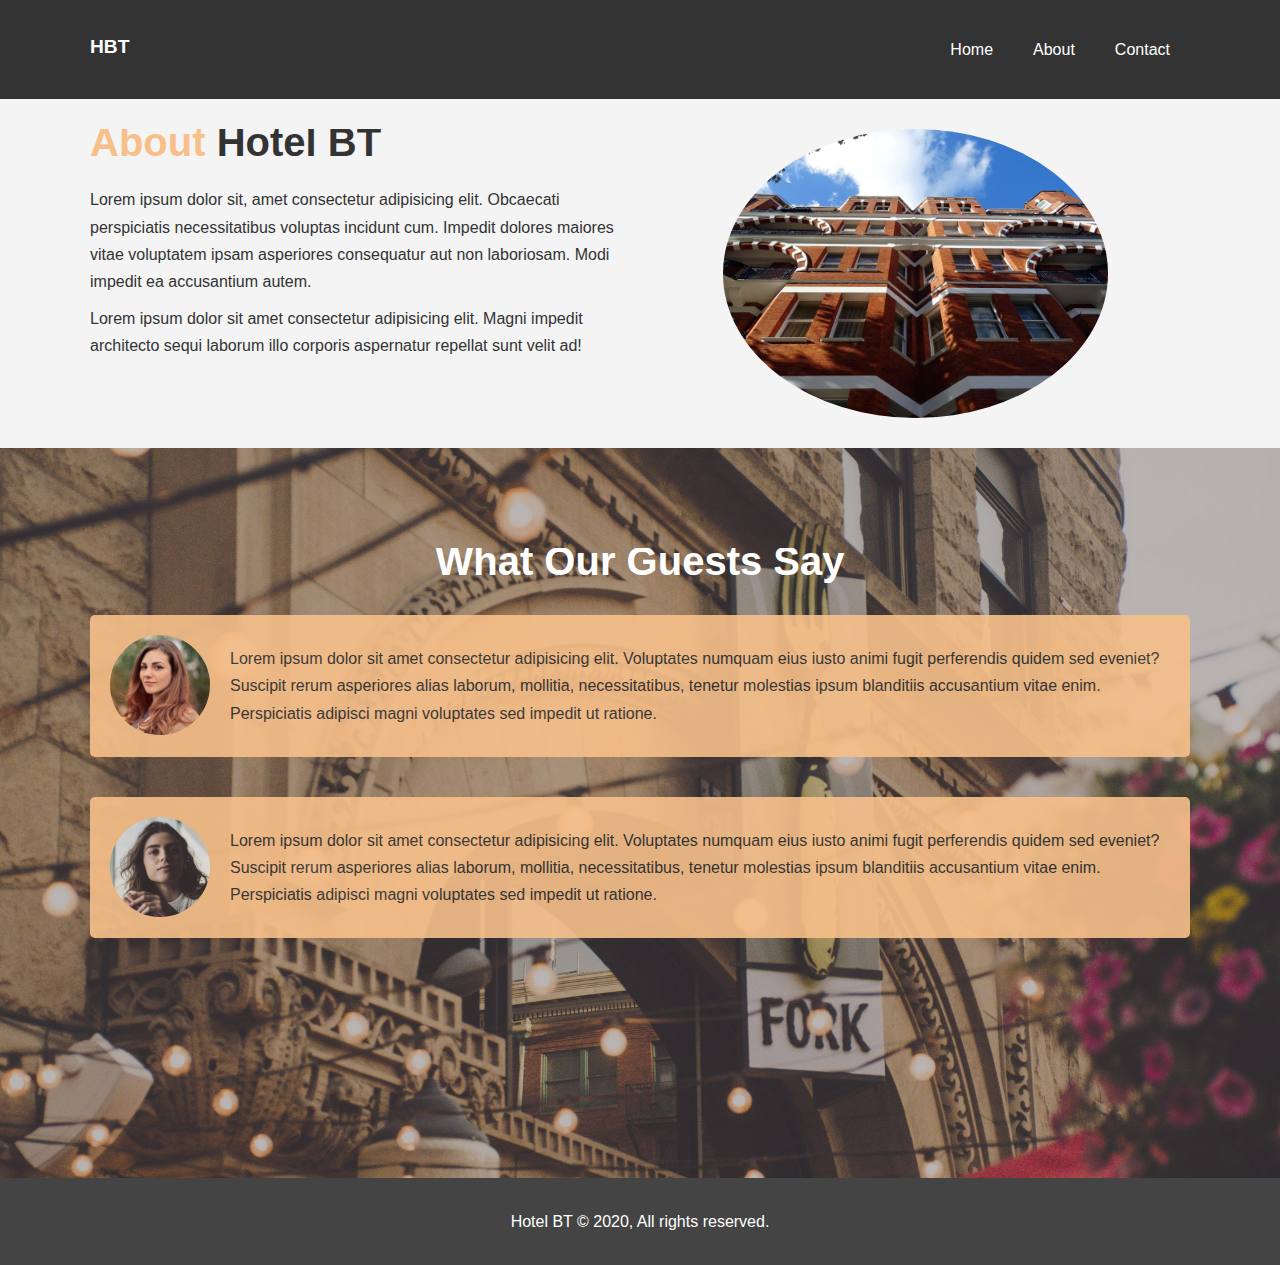
==== about.html @ e25eec44 "Finished the contact and about pages" ====
<!DOCTYPE html>
<html lang="en">

<head>
  <meta charset="UTF-8">
  <meta name="viewport" content="width=device-width, initial-scale=1.0">
  <title>Hotel BT | About</title>
  <link rel="stylesheet" href="css/style.css">
</head>

<body>
  <header>
    <nav id="navbar">
      <div class="container">
        <h1 class="logo"><a href="index.html">HBT</a></h1>
        <ul>
          <li><a href="index.html">Home</a></li>
          <li><a class="current" href="about.html">About</a></li>
          <li><a href="contact.html">Contact</a></li>
        </ul>
    </nav>
    </div>
  </header>
  <section id="about-info" class="bg-light py-3">
    <div class="container">
      <div class="info-left">
        <h1 class="l-heading"><span class="text-primary">About</span> Hotel BT</h1>
        <p>
          Lorem ipsum dolor sit, amet consectetur adipisicing elit. Obcaecati perspiciatis necessitatibus voluptas
          incidunt cum. Impedit dolores maiores vitae voluptatem ipsam asperiores consequatur aut non laboriosam. Modi
          impedit ea accusantium autem.
        </p>
        <p>
          Lorem ipsum dolor sit amet consectetur adipisicing elit. Magni impedit architecto sequi laborum illo corporis
          aspernatur repellat sunt velit ad!
        </p>
      </div>
      <div class="info-right">
        <img src="./img/photo-2.jpg" alt="Hotel">
      </div>
    </div>
  </section>

  <div class="clr"></div>
  <section id="testimonials" class="py-3">
    <div class="container">
      <h2 class="l-heading">What Our Guests Say</h2>
      <div class="testimonial bg-primary">
        <img src="./img/person-1.jpg" alt="Samantha">
        <p>
          Lorem ipsum dolor sit amet consectetur adipisicing elit. Voluptates numquam eius iusto animi fugit perferendis
          quidem sed eveniet? Suscipit rerum asperiores alias laborum, mollitia, necessitatibus, tenetur molestias ipsum
          blanditiis accusantium vitae enim. Perspiciatis adipisci magni voluptates sed impedit ut ratione.
        </p>
      </div>
      <div class="testimonial bg-primary">
        <img src="./img/person-2.jpg" alt="Jen">
        <p>
          Lorem ipsum dolor sit amet consectetur adipisicing elit. Voluptates numquam eius iusto animi fugit perferendis
          quidem sed eveniet? Suscipit rerum asperiores alias laborum, mollitia, necessitatibus, tenetur molestias ipsum
          blanditiis accusantium vitae enim. Perspiciatis adipisci magni voluptates sed impedit ut ratione.
        </p>
      </div>
    </div>
  </section>
  <footer id="main-footer">
    <p>Hotel BT &copy; 2020, All rights reserved.</p>
  </footer>
</body>

</html>
---- css/style.css ----
/*
  html5resetcss
*/
html,body{margin:0;padding:0;border:0;outline:0;font-size:100%;vertical-align:baseline;background:transparent}
body{box-sizing: border-box; line-height:1}
article,aside,details,figcaption,figure,footer,header,hgroup,menu,nav,section{display:block}
nav ul{list-style:none}
blockquote,q{quotes:none}
blockquote:before,blockquote:after,q:before,q:after{content:none}
a{margin:0;padding:0;font-size:100%;vertical-align:baseline;background:transparent}
ins{background-color:#ff9;color:#000;text-decoration:none}
mark{background-color:#ff9;color:#000;font-style:italic;font-weight:bold}
del{text-decoration:line-through}
abbr[title],dfn[title]{border-bottom:1px dotted;cursor:help}
table{border-collapse:collapse;border-spacing:0}
hr{display:block;height:1px;border:0;border-top:1px solid #ccc;margin:1em 0;padding:0}
input,select{vertical-align:middle}

/* #region  UTILITY ****** */
.text-primary {
  color: #f7c08a;
}

.lead {
  font-size: 20px;
}

.btn {
  display: inline-block;
  font-size: 18px;
  color: white;
  background: #333;
  padding: 13px 20px;
  border: none;
  cursor: pointer;
}

.btn-light {
  background: #f4f4f4;
  color: #333;
}

.bg-dark {
  background: #333;
  color: #fff;
}

.bg-light {
  background: #f4f4f4;
  color: #333;
}

.bg-primary {
  background: #f7c08a;
  color: #333;
}

.clr {
  clear: both;
}

.l-heading {
  font-size: 40px;
  margin: 0 auto;
}

.py-1 {padding: 10px 0;}
.py-2 {padding: 20px 0;}
.py-3 {padding: 30px 0;}

.btn:hover {
  background: #f7c08a;
  color: #333;
}
/* #endregion */

/* #region  CONTAINER ****** */
.container {
  margin: auto;
  max-width: 1100px;
  overflow: auto;
  padding: 0 20px;
}
/* #endregion */


/* #region  MAIN ****** */
html,
body {
  font-family: 'Segoe UI', Tahoma, Geneva, Verdana, sans-serif;
  line-height: 1.7em;
}

A {
  color: #333;
  text-decoration: none;

}

h1, 
h2, 
h3 {
  padding-bottom: 20px;
}

p {
  margin: 10px 0;
}
/* #endregion */

/* #region  NAVBAR ****** */
#navbar {
  background: #333;
  color: white;
  overflow: auto;
}

#navbar a {
  color: #fff;
}

#navbar .logo {
  font-size: larger;
}

#navbar h1 {
  float: left;
  padding-top: 20px;
}

#navbar ul {
  list-style: none;
  float: right;
}

#navbar li {
  float: left;
}

#navbar ul li a {
  display: block;
  padding: 20px;
  text-align: center;
}

#navbar ul li a:hover,
#navbar ul li a:active {
  background: #444444;
  color: #f7c08a;
}
/* #endregion */

#showcase {
  background: url('../img/showcase.jpg') no-repeat center center/cover;
  height: 600px;
}

#showcase .showcase-content {
  color: #fff;
  text-align: center;
  padding-top: 170px;
}

#showcase .showcase-content h1 {
  font-size: 60px;
  line-height: 1.2em;
}

#showcase .showcase-content p {
  padding-bottom: 20px;
  line-height: 1.7em;
}

/* home info */

#home-info {
  height: 400px;
}

#home-info .info-img {
  float: left;
  width: 50%;
  background: url('../img/photo-1.jpg') no-repeat;
  min-height: 100%;
}

#home-info .info-content {
  float: right;
  width: 50%;
  height: 100%;
  text-align: center;
  padding: 50px 30px;
  overflow: hidden;
  box-sizing: border-box;
}

#home-info .info-content p {
  padding-bottom: 30px;
}

/* FEATURES */
.box {
  box-sizing: border-box;
  float: left;
  width: 33.3%;
  padding: 50px;
  text-align: center;
}

/* About Info */
#about-info .info-right {
  float: right;
  width: 50%;
  min-height: 100%;
}

#about-info .info-right img {
  width: 70%;
  display: block;
  margin: auto;
  border-radius: 50%;
}

#about-info .info-left {
  float: left;
  width: 50%;
  min-height: 100%;
}

.box i {
  margin-bottom: 10px;
}

#testimonials {
  height: 600px;
  background: url('../img/test-bg.jpg') no-repeat center center/cover;
  padding-top: 100px;
  }

#testimonials h2 {
  color: #fff;
  text-align: center;
  padding-bottom: 40px;
}

#testimonials .testimonial {
  padding: 20px;
  margin-bottom: 40px;
  border-radius: 5px;
  opacity: 0.9;
}

#testimonials .testimonial img {
  width: 100px;
  float: left;
  margin-right: 20px;
  border-radius: 50%;
}

#contact-form .form-group {
  margin-bottom: 20px;
}

#contact-form label {
  display: block;
  margin-bottom: 5px;
}

#contact-form input,
#contact-form textarea {
  width: 99%;
  padding: 10px;
  border: 1px solid #ddd;
}

#contact-form input:focus,
#contact-form textarea:focus {
  outline: none;
  border-color: #f7c08a;
}

#contact-form textarea {
  height: 200px;  
}

/* #region  FOOTER ****** */
#main-footer {
  text-align: center;
  background: #444;
  color: white;
  padding: 20px;
}
/* #endregion */
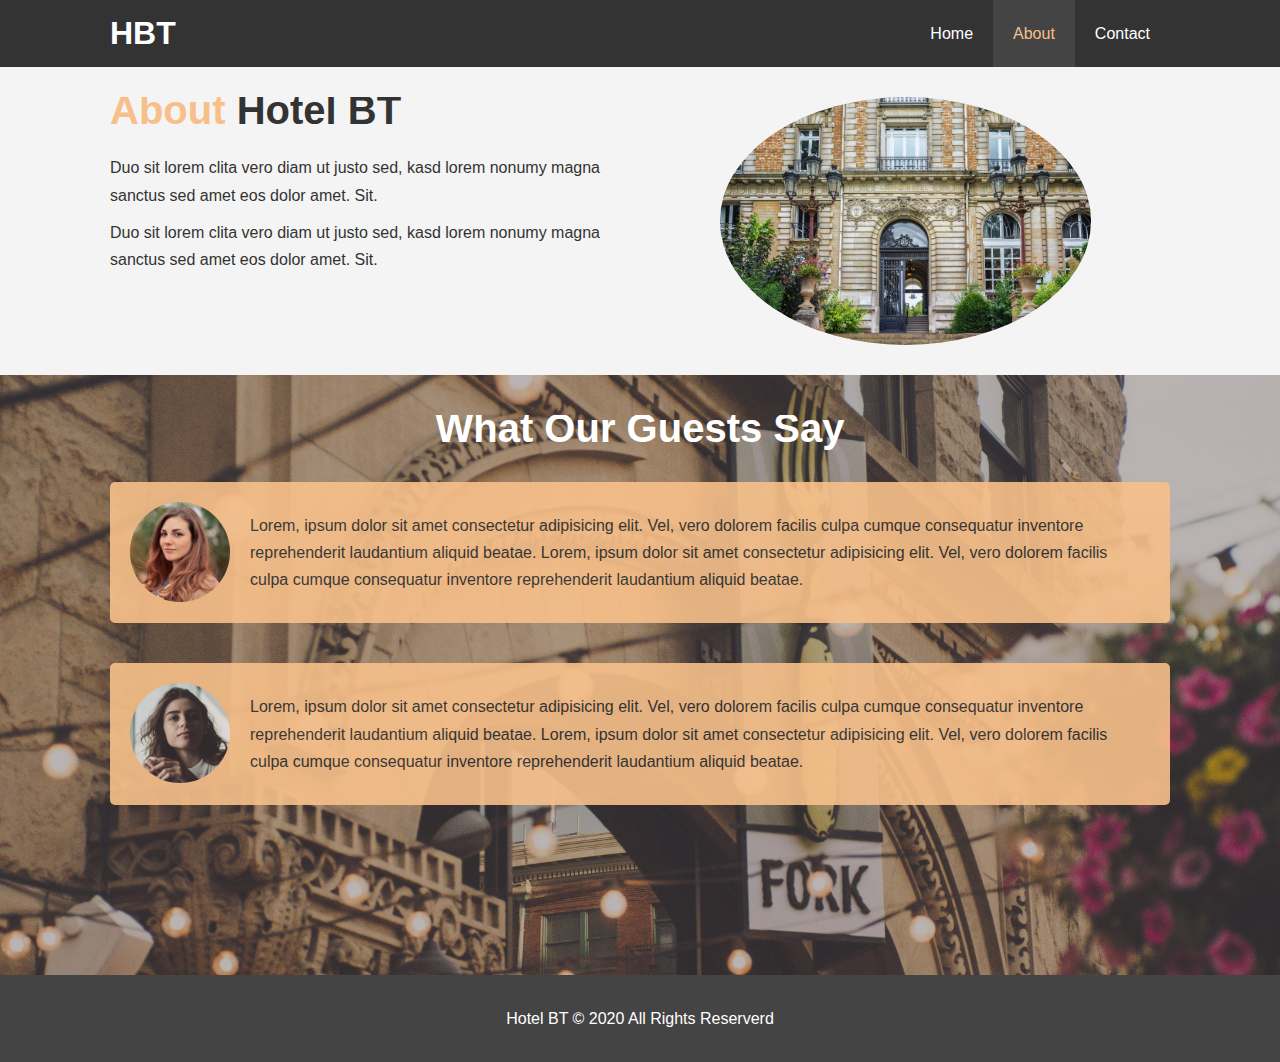
==== commit 2422f2d3: "Created About page w/testimonials" ====
--- a/about.html
+++ b/about.html
@@ -4,9 +4,14 @@
 <head>
   <meta charset="UTF-8">
   <meta name="viewport" content="width=device-width, initial-scale=1.0">
+  <meta http-equiv="X-UA-Compatible" content="ie=edge">
+  <meta name="description" content="Welcome to the most extraordinary hotel in Boston Massachusetts">
+  <meta name="keywords" content="hotel,boston hotel,new england hotel">
+  <link rel="stylesheet" href="css/style.css">
   <title>Hotel BT | About</title>
-  <link rel="stylesheet" href="css/style.css">
 </head>
+
+<!-- #region HEADER -->
 
 <body>
   <header>
@@ -15,57 +20,65 @@
         <h1 class="logo"><a href="index.html">HBT</a></h1>
         <ul>
           <li><a href="index.html">Home</a></li>
-          <li><a class="current" href="about.html">About</a></li>
+          <li><a class="current" href="about">About</a></li>
           <li><a href="contact.html">Contact</a></li>
         </ul>
+      </div>
     </nav>
-    </div>
   </header>
+  <!-- #endregion HEADER -->
+
+  <!-- #region ABOUT  -->
   <section id="about-info" class="bg-light py-3">
     <div class="container">
       <div class="info-left">
-        <h1 class="l-heading"><span class="text-primary">About</span> Hotel BT</h1>
+        <h1 class="l-heading"><span class="text-primary">About </span>Hotel BT</h1>
         <p>
-          Lorem ipsum dolor sit, amet consectetur adipisicing elit. Obcaecati perspiciatis necessitatibus voluptas
-          incidunt cum. Impedit dolores maiores vitae voluptatem ipsam asperiores consequatur aut non laboriosam. Modi
-          impedit ea accusantium autem.
+          Duo sit lorem clita vero diam ut justo sed, kasd lorem nonumy magna sanctus sed amet eos dolor amet. Sit.
         </p>
         <p>
-          Lorem ipsum dolor sit amet consectetur adipisicing elit. Magni impedit architecto sequi laborum illo corporis
-          aspernatur repellat sunt velit ad!
+          Duo sit lorem clita vero diam ut justo sed, kasd lorem nonumy magna sanctus sed amet eos dolor amet. Sit.
         </p>
       </div>
       <div class="info-right">
-        <img src="./img/photo-2.jpg" alt="Hotel">
+        <img src="./image_resources/photo-1.jpg" alt="hotel">
       </div>
     </div>
   </section>
+  <!-- #endregion ABOUT -->
 
   <div class="clr"></div>
+
+  <!-- #region TESTIMONIALS  -->
   <section id="testimonials" class="py-3">
     <div class="container">
       <h2 class="l-heading">What Our Guests Say</h2>
       <div class="testimonial bg-primary">
-        <img src="./img/person-1.jpg" alt="Samantha">
+        <img src="./image_resources/person-1.jpg" alt="Samanta">
         <p>
-          Lorem ipsum dolor sit amet consectetur adipisicing elit. Voluptates numquam eius iusto animi fugit perferendis
-          quidem sed eveniet? Suscipit rerum asperiores alias laborum, mollitia, necessitatibus, tenetur molestias ipsum
-          blanditiis accusantium vitae enim. Perspiciatis adipisci magni voluptates sed impedit ut ratione.
+          Lorem, ipsum dolor sit amet consectetur adipisicing elit. Vel, vero dolorem facilis culpa cumque consequatur inventore reprehenderit laudantium aliquid beatae.
+          Lorem, ipsum dolor sit amet consectetur adipisicing elit. Vel, vero dolorem facilis culpa cumque consequatur inventore reprehenderit laudantium aliquid beatae.
         </p>
       </div>
       <div class="testimonial bg-primary">
-        <img src="./img/person-2.jpg" alt="Jen">
+        <img src="./image_resources/person-2.jpg" alt="Jen">
         <p>
-          Lorem ipsum dolor sit amet consectetur adipisicing elit. Voluptates numquam eius iusto animi fugit perferendis
-          quidem sed eveniet? Suscipit rerum asperiores alias laborum, mollitia, necessitatibus, tenetur molestias ipsum
-          blanditiis accusantium vitae enim. Perspiciatis adipisci magni voluptates sed impedit ut ratione.
+          Lorem, ipsum dolor sit amet consectetur adipisicing elit. Vel, vero dolorem facilis culpa cumque consequatur inventore reprehenderit laudantium aliquid beatae.
+          Lorem, ipsum dolor sit amet consectetur adipisicing elit. Vel, vero dolorem facilis culpa cumque consequatur inventore reprehenderit laudantium aliquid beatae.
         </p>
       </div>
     </div>
   </section>
+  <!-- #endregion TESTIMONIAL -->
+
+  <!-- #region FOOTER -->
   <footer id="main-footer">
-    <p>Hotel BT &copy; 2020, All rights reserved.</p>
+    <p>
+      Hotel BT &copy; 2020 All Rights Reserverd
+    </p>
   </footer>
+  <!-- #endregion FOOTER -->
+
 </body>
 
 </html>--- a/css/style.css
+++ b/css/style.css
@@ -1,126 +1,106 @@
-/*
-  html5resetcss
-*/
-html,body{margin:0;padding:0;border:0;outline:0;font-size:100%;vertical-align:baseline;background:transparent}
-body{box-sizing: border-box; line-height:1}
-article,aside,details,figcaption,figure,footer,header,hgroup,menu,nav,section{display:block}
-nav ul{list-style:none}
-blockquote,q{quotes:none}
-blockquote:before,blockquote:after,q:before,q:after{content:none}
-a{margin:0;padding:0;font-size:100%;vertical-align:baseline;background:transparent}
-ins{background-color:#ff9;color:#000;text-decoration:none}
-mark{background-color:#ff9;color:#000;font-style:italic;font-weight:bold}
-del{text-decoration:line-through}
-abbr[title],dfn[title]{border-bottom:1px dotted;cursor:help}
-table{border-collapse:collapse;border-spacing:0}
-hr{display:block;height:1px;border:0;border-top:1px solid #ccc;margin:1em 0;padding:0}
-input,select{vertical-align:middle}
-
-/* #region  UTILITY ****** */
-.text-primary {
-  color: #f7c08a;
-}
-
-.lead {
-  font-size: 20px;
-}
-
-.btn {
-  display: inline-block;
-  font-size: 18px;
-  color: white;
-  background: #333;
-  padding: 13px 20px;
-  border: none;
-  cursor: pointer;
-}
-
-.btn-light {
-  background: #f4f4f4;
-  color: #333;
-}
-
-.bg-dark {
-  background: #333;
-  color: #fff;
-}
-
-.bg-light {
-  background: #f4f4f4;
-  color: #333;
-}
-
-.bg-primary {
-  background: #f7c08a;
-  color: #333;
-}
-
-.clr {
-  clear: both;
-}
-
-.l-heading {
-  font-size: 40px;
-  margin: 0 auto;
-}
-
-.py-1 {padding: 10px 0;}
-.py-2 {padding: 20px 0;}
-.py-3 {padding: 30px 0;}
-
-.btn:hover {
-  background: #f7c08a;
-  color: #333;
-}
-/* #endregion */
-
-/* #region  CONTAINER ****** */
+/* #region RESET CSS  */
+* {
+  margin: 0;
+  padding: 0;
+  box-sizing: border-box;
+}
+/* #endregion RESET CSS */
+
+/* #region MAIN  */
+html,body {
+  font-family: 'Segoe UI', Tahoma, Geneva, Verdana, sans-serif;
+ line-height: 1.7em;
+}
+
+a{
+  color: #333333;
+  text-decoration: none;
+}
+
+h1, h2, h3 {
+  padding-bottom: 20px;
+}
+
+p {
+  margin: 10px 0;
+}
+/* #endregion */
+
+/* #region UTILITY  */
 .container {
   margin: auto;
   max-width: 1100px;
   overflow: auto;
   padding: 0 20px;
 }
-/* #endregion */
-
-
-/* #region  MAIN ****** */
-html,
-body {
-  font-family: 'Segoe UI', Tahoma, Geneva, Verdana, sans-serif;
-  line-height: 1.7em;
-}
-
-A {
+
+.text-primary {
+  color: #f7c08a;
+}
+
+.lead {
+  font-size: 20px;
+}
+
+.btn {
+  display: inline-block;
+  font-size: 18px;
+  color: #ffffff;
+  background: #333333;
+  padding: 13px 20px;
+  border: none;
+  cursor: pointer;
+}
+
+.btn:hover {
+  background: #f7c08a;
+  color: #333333;
+}
+
+.btn-light {
+  background: #f4f4f4;
   color: #333;
-  text-decoration: none;
-
-}
-
-h1, 
-h2, 
-h3 {
-  padding-bottom: 20px;
-}
-
-p {
-  margin: 10px 0;
-}
-/* #endregion */
-
-/* #region  NAVBAR ****** */
+}
+
+.bg-dark {
+  background: #333333;
+  color: #ffffff;
+}
+
+.bg-light {
+  background: #f4f4f4;
+  color: #333333;
+}
+
+.bg-primary {
+  background: #f7c08a;
+  color: #333333;
+}
+
+.clr {
+  clear: both;
+}
+
+.l-heading {
+  font-size: 40px;
+}
+/* #endregion */
+
+/* #region Utility padding  */
+.py-1 {padding: 10px 0;}
+.py-2 {padding: 20px 0;}
+.py-3 {padding: 30px 0;}
+/* #endregion */
+
+/* #region NAVBAR  */
 #navbar {
-  background: #333;
-  color: white;
+  background: #333333;
+  color: #ffffff;
   overflow: auto;
 }
 
 #navbar a {
-  color: #fff;
-}
-
-#navbar .logo {
-  font-size: larger;
+  color: #ffffff;
 }
 
 #navbar h1 {
@@ -133,7 +113,7 @@
   float: right;
 }
 
-#navbar li {
+#navbar ul li {
   float: left;
 }
 
@@ -143,20 +123,21 @@
   text-align: center;
 }
 
-#navbar ul li a:hover,
-#navbar ul li a:active {
+#navbar ul li a:hover, 
+#navbar ul li a.current {
   background: #444444;
   color: #f7c08a;
 }
 /* #endregion */
 
+/* #region SHOWCASE  */
 #showcase {
-  background: url('../img/showcase.jpg') no-repeat center center/cover;
+  background: url('../image_resources/showcase.jpg') no-repeat center center/cover;
   height: 600px;
 }
 
 #showcase .showcase-content {
-  color: #fff;
+  color: #ffffff;
   text-align: center;
   padding-top: 170px;
 }
@@ -166,13 +147,13 @@
   line-height: 1.2em;
 }
 
-#showcase .showcase-content p {
+#showcase .showcase-content h1 {
   padding-bottom: 20px;
   line-height: 1.7em;
 }
-
-/* home info */
-
+/* #endregion */
+
+/* #region HOME INFO  */
 #home-info {
   height: 400px;
 }
@@ -180,7 +161,7 @@
 #home-info .info-img {
   float: left;
   width: 50%;
-  background: url('../img/photo-1.jpg') no-repeat;
+  background: url('../image_resources/photo-1.jpg') no-repeat;
   min-height: 100%;
 }
 
@@ -191,23 +172,27 @@
   text-align: center;
   padding: 50px 30px;
   overflow: hidden;
-  box-sizing: border-box;
 }
 
 #home-info .info-content p {
   padding-bottom: 30px;
 }
-
-/* FEATURES */
+/* #endregion */
+
+/* #region FEATURES  */
 .box {
-  box-sizing: border-box;
   float: left;
   width: 33.3%;
   padding: 50px;
   text-align: center;
 }
 
-/* About Info */
+.box i {
+  margin-bottom: 10px;
+}
+/* #endregion */
+
+/* #region ABOUT  */
 #about-info .info-right {
   float: right;
   width: 50%;
@@ -215,9 +200,9 @@
 }
 
 #about-info .info-right img {
-  width: 70%;
   display: block;
   margin: auto;
+  width: 70%;
   border-radius: 50%;
 }
 
@@ -226,19 +211,17 @@
   width: 50%;
   min-height: 100%;
 }
-
-.box i {
-  margin-bottom: 10px;
-}
-
+/* #endregion ABOUT */
+
+/* #region TESTIMONIALS  */
 #testimonials {
   height: 600px;
-  background: url('../img/test-bg.jpg') no-repeat center center/cover;
-  padding-top: 100px;
-  }
+  background: url('../image_resources/test-bg.jpg') no-repeat center center/cover;
+  padding-top: 40px;
+}
 
 #testimonials h2 {
-  color: #fff;
+  color: #ffffff;
   text-align: center;
   padding-bottom: 40px;
 }
@@ -256,38 +239,13 @@
   margin-right: 20px;
   border-radius: 50%;
 }
-
-#contact-form .form-group {
-  margin-bottom: 20px;
-}
-
-#contact-form label {
-  display: block;
-  margin-bottom: 5px;
-}
-
-#contact-form input,
-#contact-form textarea {
-  width: 99%;
-  padding: 10px;
-  border: 1px solid #ddd;
-}
-
-#contact-form input:focus,
-#contact-form textarea:focus {
-  outline: none;
-  border-color: #f7c08a;
-}
-
-#contact-form textarea {
-  height: 200px;  
-}
-
-/* #region  FOOTER ****** */
+/* #endregion TESTIMONIALS */
+
+/* #region FOOTER  */
 #main-footer {
   text-align: center;
-  background: #444;
-  color: white;
+  background: #444444;
+  color: #ffffff;
   padding: 20px;
 }
 /* #endregion */
